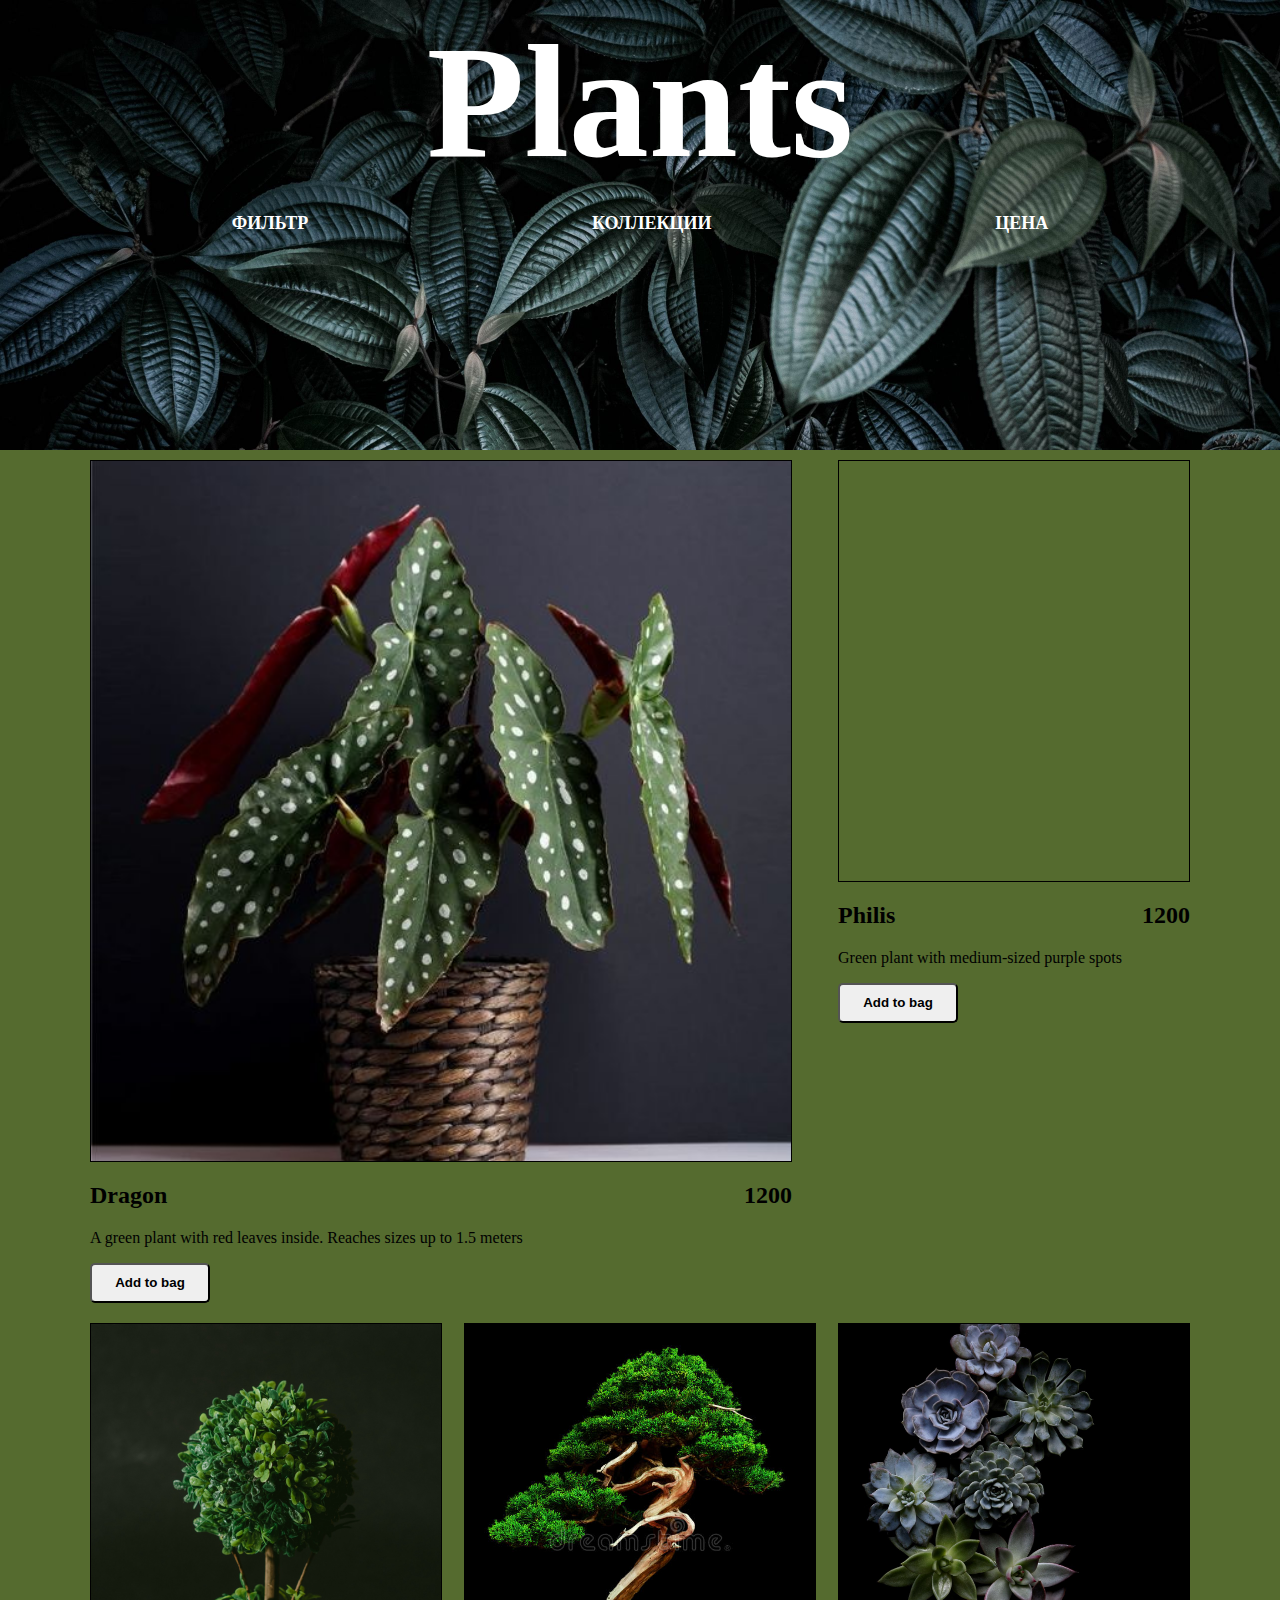
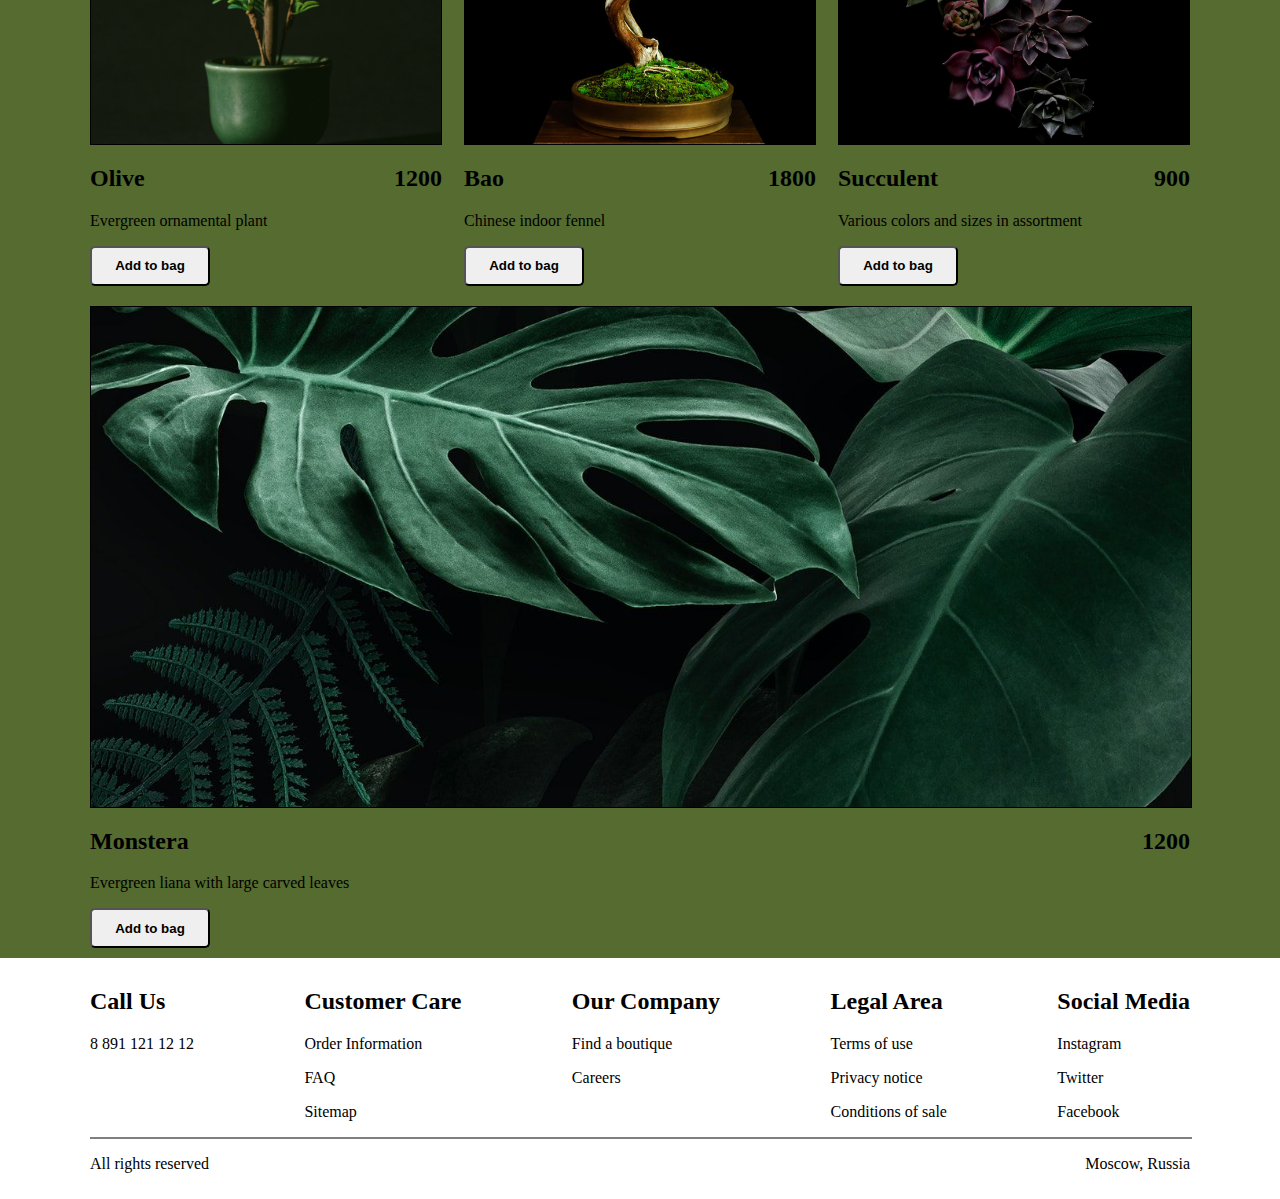
==== site/index.html @ a35e2393 "made some beaty" ====
<!DOCTYPE html>
<html lang="en">
<head>
    <meta charset="UTF-8">
    <meta http-equiv="X-UA-Compatible" content="IE=edge">
    <meta name="viewport" content="width=device-width, initial-scale=1.0">
    <link rel="stylesheet" href="./styles/core.css">
    <link rel="stylesheet" href="./styles/style.css">
    <title>Plants</title>
</head>
<body>
    <div class="wrapper">
        <div class="header">
            <div class="container">
                <h1>Plants</h1>
                <nav>
                    <p>Фильтр</p>
                    <p>Коллекции</p>
                    <p>Цена</p>
                </nav>
            </div>
        </div>
        <div class="main">
            <div class="container">
                <div class="firstTwo">
                    <div class="bigPic">
                        <span></span>
                        <div class="picText">
                            <div class="bigDescription">
                                <h2>Dragon</h2>
                                <p>A green plant with red leaves inside. Reaches sizes up to 1.5 meters</p>
                                <button>Add to bag </button>
                            </div>
                            <div class="bigCost">
                                <h2>1200</h2>
                            </div>
                        </div>
                        
                    </div>
                    <div class="smallPic">
                        <span class="philis"></span>
                        <div class="picText">
                            <div class="smallDescription">
                                <h2>Philis</h2>
                                <p>Green plant with medium-sized purple spots</p>
                                <button>Add to bag </button>
                            </div>
                            <div class="smallCost">
                                <h2>1200</h2>
                            </div>
                        </div>
                    </div>
                </div>
                <div class="thirdThree">
                     <div class="smallPic">
                    <span class="olive"></span>
                    <div class="picText">
                        <div class="smallDescription">
                            <h2>Olive</h2>
                            <p>Evergreen ornamental plant</p>
                            <button>Add to bag </button>
                        </div>
                        <div class="smallCost">
                            <h2>1200</h2>
                        </div>
                    </div>
                </div>
                <div class="smallPic">
                    <span class="bonsai"></span>
                    <div class="picText">
                        <div class="smallDescription">
                            <h2>Bao</h2>
                            <p>Chinese indoor fennel</p>
                            <button>Add to bag </button>
                        </div>
                        <div class="smallCost">
                            <h2>1800</h2>
                        </div>
                    </div>
                </div>
                <div class="smallPic">
                    <span class="succ"></span>
                    <div class="picText">
                        <div class="smallDescription">
                            <h2>Succulent</h2>
                            <p>Various colors and sizes in assortment</p>
                            <button>Add to bag </button>
                        </div>
                        <div class="smallCost">
                            <h2>900</h2>
                        </div>
                    </div>
                </div>
                </div>
               
                <div class="largePic">
                    <span></span>
                    <div class="picText">
                        <div class="bigDescription">
                            <h2>Monstera</h2>
                            <p>Evergreen liana with large carved leaves</p>
                            <button>Add to bag  </button>
                        </div>
                        <div class="bigCost">
                            <h2>1200</h2>
                        </div>
                    </div>

                </div>
            </div>
        </div>
        <div class="footer">
            <div class="container">
                <div class="info">
                    <div class="callUs">
                        <h2>Call Us</h2>
                        <p>8 891 121 12 12</p>
                    </div>
                    <div class="customerCare">
                        <h2>Customer Care</h2>
                        <p>Order Information</p>
                        <p>FAQ</p>
                        <p>Sitemap</p> 
                    </div>
                    <div class="ourCompany">
                        <h2>Our Company</h2>
                        <p>Find a boutique</p>
                        <p>Careers</p>
                    </div>
                    <div class="legalArea">
                        <h2>Legal Area</h2>
                        <p>Terms of use</p>
                        <p>Privacy notice</p>
                        <p>Conditions of sale</p>
                    </div>
                    <div class="socialMedia">
                        <h2>Social Media</h2>
                        <p>Instagram</p>
                        <p>Twitter</p>
                        <p>Facebook</p>
                    </div>
                </div>
                <div class="line"></div>
                <div class="copyright">
                    <p>All rights reserved</p>
                    <p>Moscow, Russia</p>
                </div>
            </div>
        </div>
    </div>
</body>
</html>
---- site/styles/core.css ----
body {
    margin: 0;
    padding: 0;
}
.container {
    width: 1100px;
    padding: 10px 0;
    margin: 0 auto;
}
.line {
    width: 100%;
    border: 1px solid grey;
}
button {
    width: 120px;
    height: 40px;
    cursor: pointer;
    font-weight: bold;
    border-radius: 5px;
}
button:hover {
    background-color: aqua;
    color: red;
}
---- site/styles/style.css ----
.header {
    height: 50vh;
    color: #fff;
    background-image: url('../images/leaves_plant_branches_dark_119706_2560x1440.jpg');
    background-size: cover;
}
h1{
    text-align: center;
    margin: 0 auto;
    font-size: 160px;
}
nav {
    display: flex;
    justify-content: space-around;
}
nav p{
    text-transform: uppercase;
    font-size: large;
    font-weight: 600;
}
.main {
    background-color: darkolivegreen;

}
.firstTwo {
    display: flex;
    justify-content: space-between;
}
.main .bigPic span{
    display: block;
    width: 700px;
    height: 700px;
    border: 1px solid #000;
    background-image: url('../images/a55d7fc3fa0438975c7c4a4629f24cef.jpg');
    background-size: cover;
    background-position: center;

}
.main .smallPic span{
    display: block;
    width: 350px;
    height: 420px;
    border: 1px solid #000;
}
.olive {
    background-size: cover;
    background-position: center;
    background-image: url('../images/0_KrSgNW8VnRjb-lOU.jfif');
}
.bonsai {
    background-size: cover;
    background-position: center;
    background-image: url('../images/bonsai-black-background-traditional-japanese-miniature-tree-table-91025164.jpg');
}
.succ {
    background-size: cover;
    background-position: center;
    background-image: url('../images/c36a5c363d8e76516dd58e4bac8464f9.jpg');
}
.largePic span{
    background-size: cover;
    background-position: center;
    background-image: url('../images/6b5facda2a9a7bfa4ca55f120f32bb20.jpg')
}
.picText {
    display: flex;
    justify-content: space-between;
}
.thirdThree {
    margin: 20px 0;
    display: flex;
    justify-content: space-between;
}
.main .largePic span{
    display: block;
    width: 100%;
    height: 500px;
    border: 1px solid #000;
}
.footer .info{
    display: flex;
    justify-content: space-between;
}
.footer .copyright {
    display: flex;
    justify-content: space-between;
}
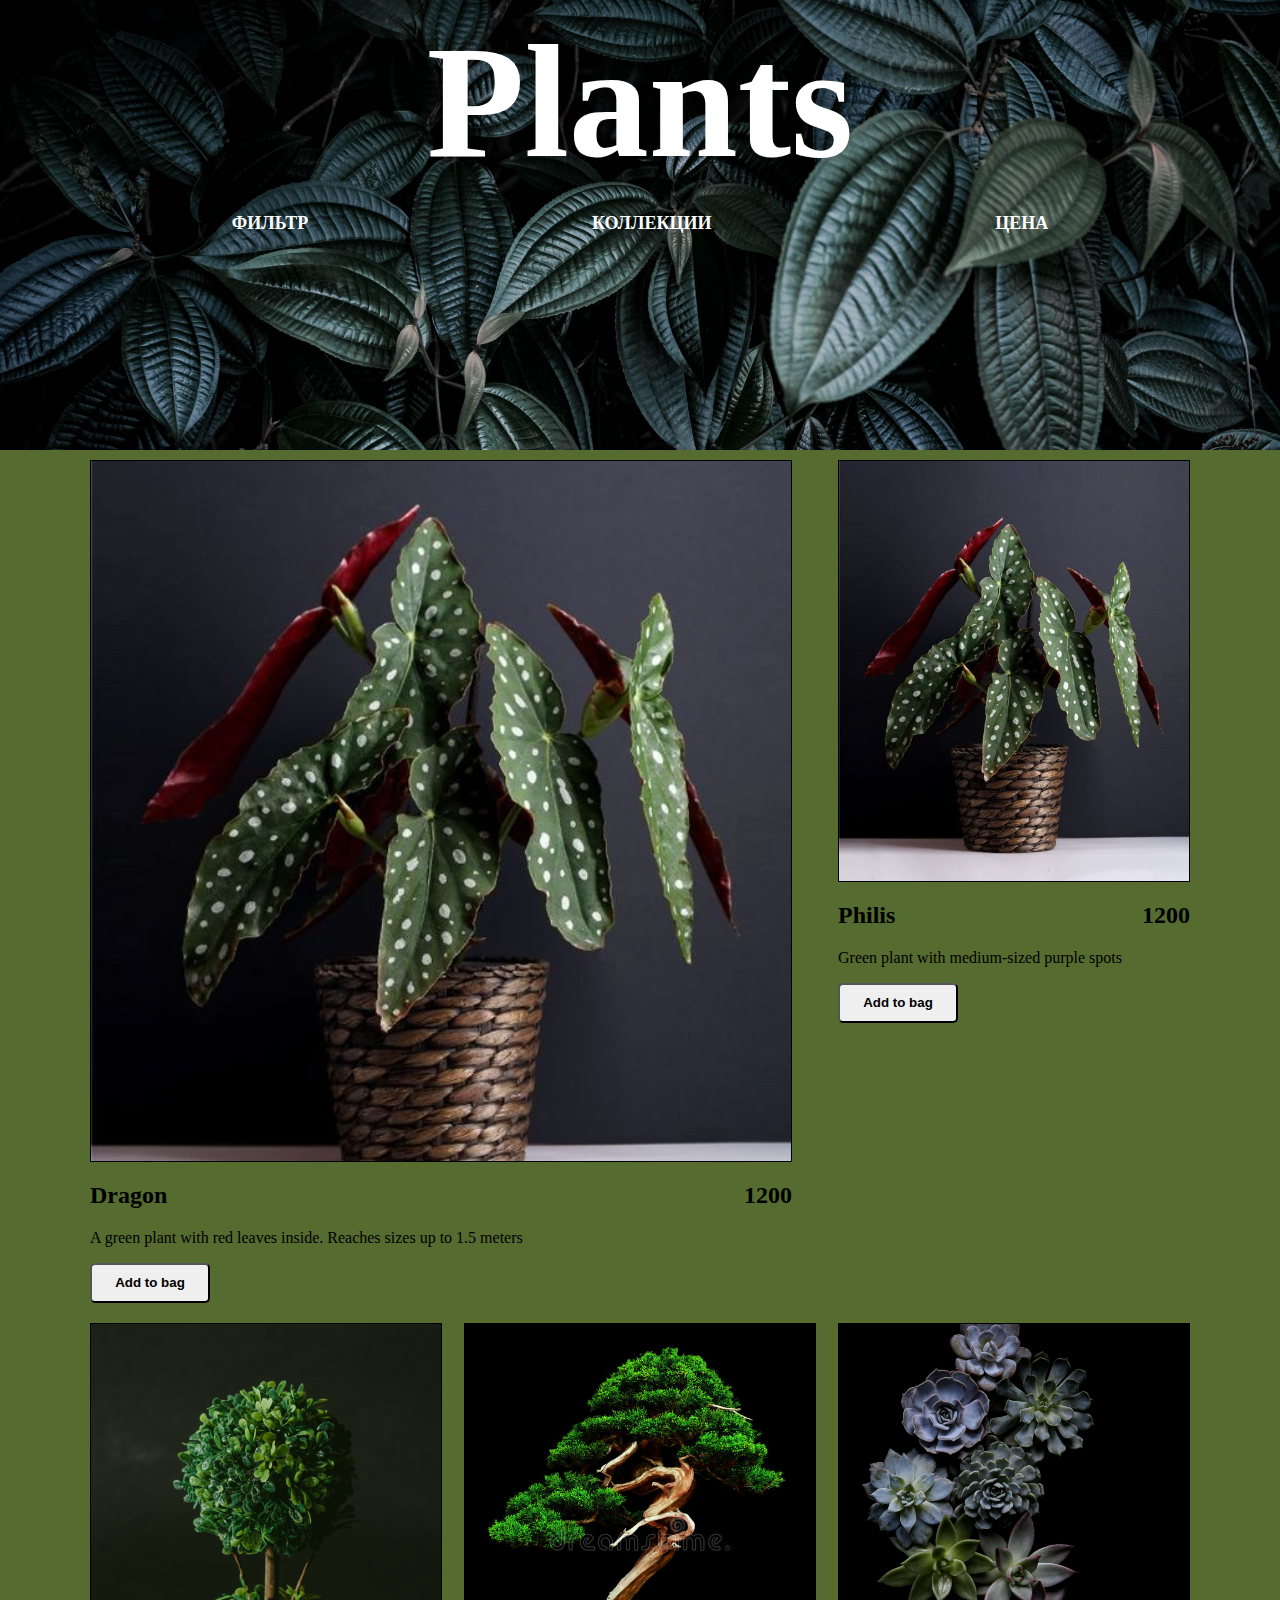
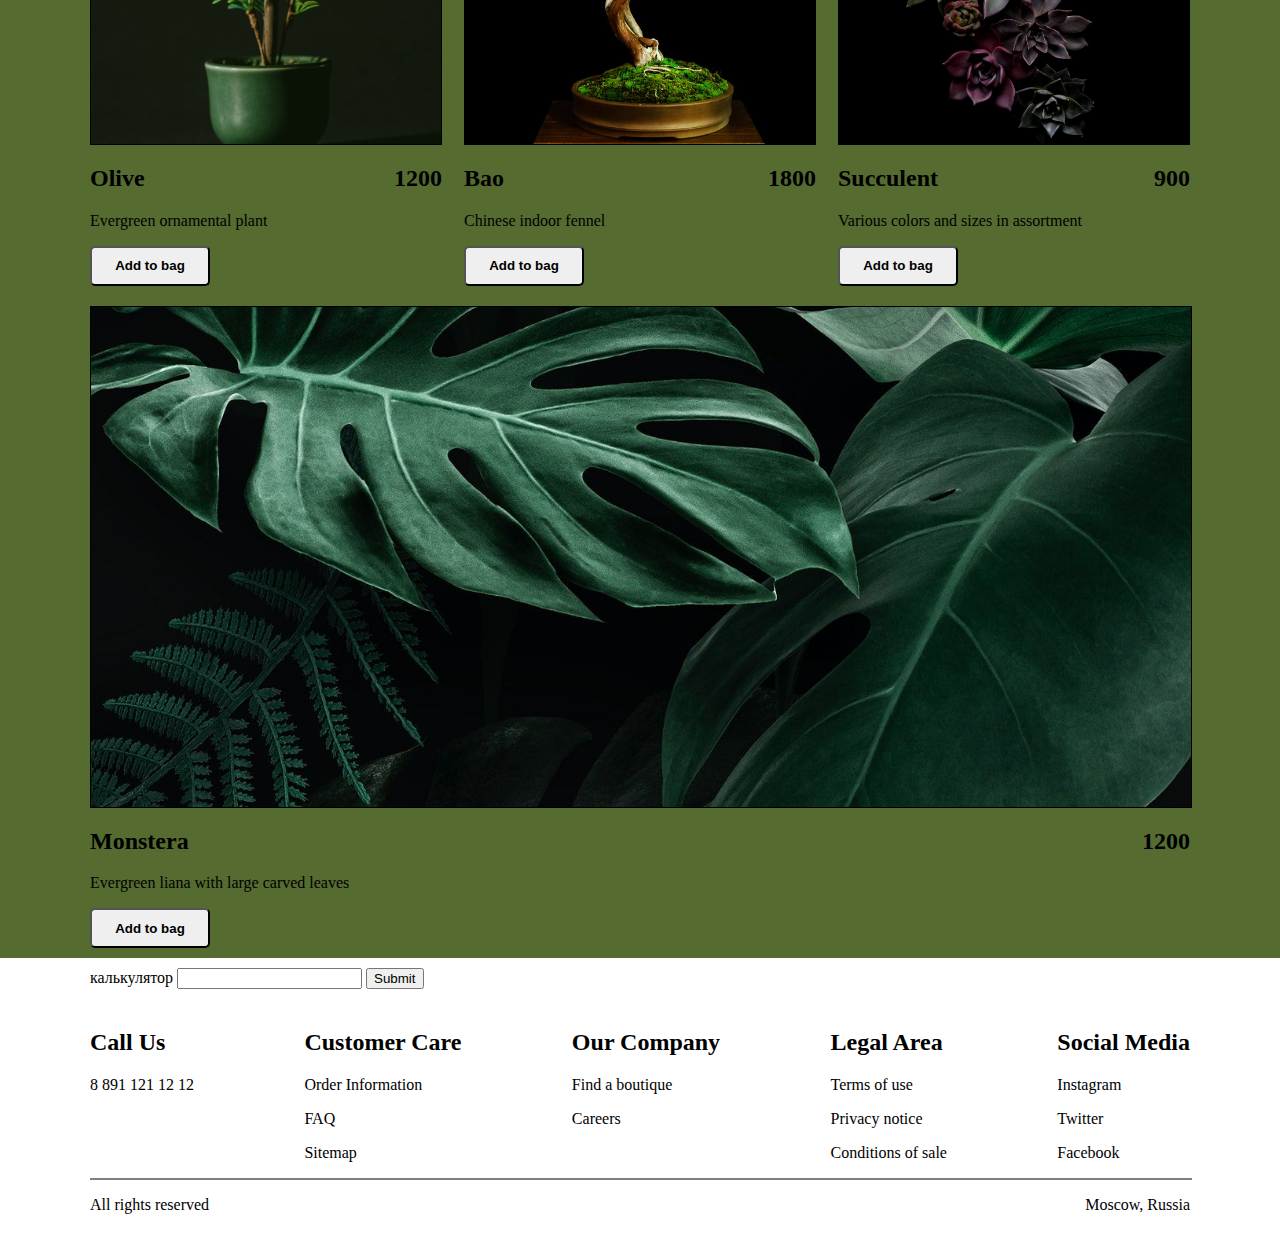
==== commit 07f091c6: "balbalba" ====
--- a/site/index.html
+++ b/site/index.html
@@ -38,7 +38,9 @@
                         
                     </div>
                     <div class="smallPic">
-                        <span class="philis"></span>
+                        <span class="philis">
+
+                        </span>
                         <div class="picText">
                             <div class="smallDescription">
                                 <h2>Philis</h2>
@@ -109,6 +111,14 @@
                 </div>
             </div>
         </div>
+        <div class="calc">
+            <div class="container">
+                <form action="../../кредитный калькулятор.php" method="post">калькулятор
+                    <input type="text" name='n1'>
+                    <input type="submit" name="Результат в $" >
+                </form>
+            </div>
+        </div>
         <div class="footer">
             <div class="container">
                 <div class="info">
--- a/site/styles/style.css
+++ b/site/styles/style.css
@@ -62,6 +62,11 @@
     background-position: center;
     background-image: url('../images/6b5facda2a9a7bfa4ca55f120f32bb20.jpg')
 }
+.philis {
+    background-size: cover;
+    background-position: center;
+    background-image: url('../images/a55d7fc3fa0438975c7c4a4629f24cef.jpg')
+}
 .picText {
     display: flex;
     justify-content: space-between;
